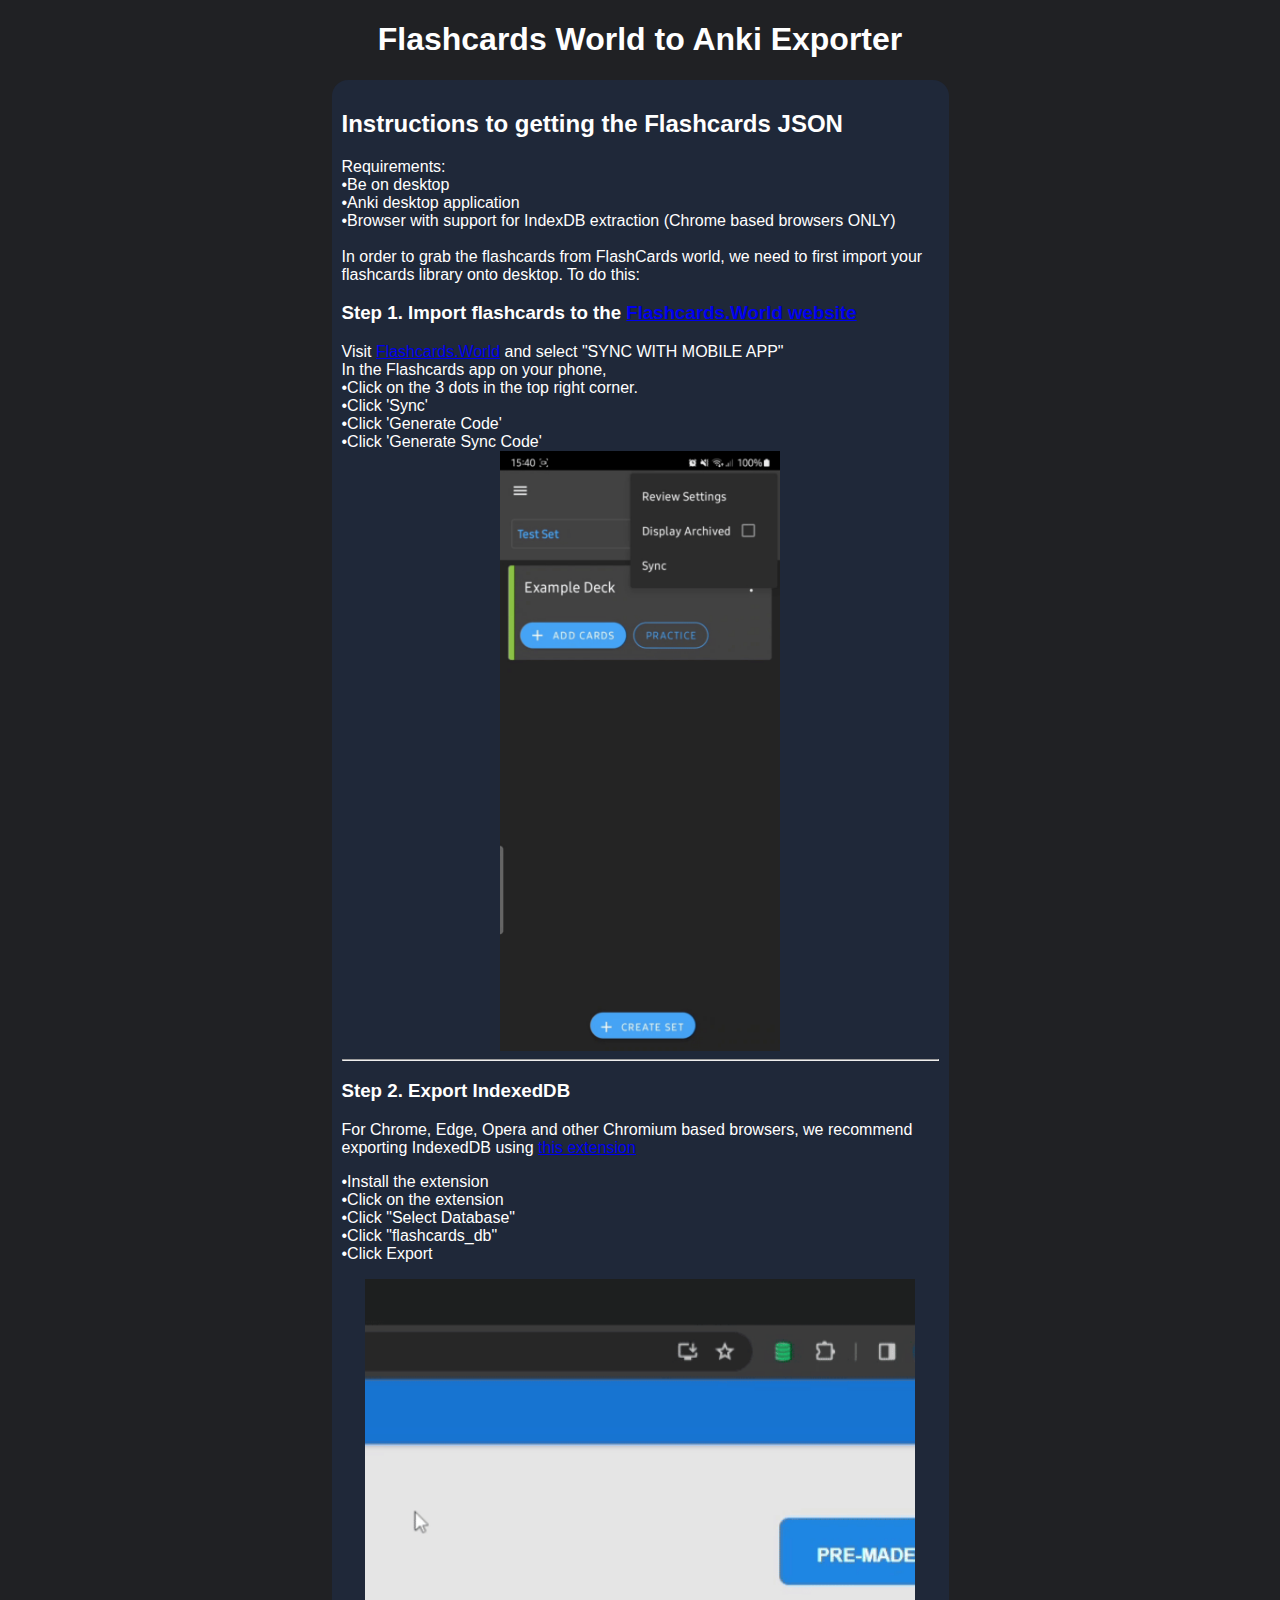
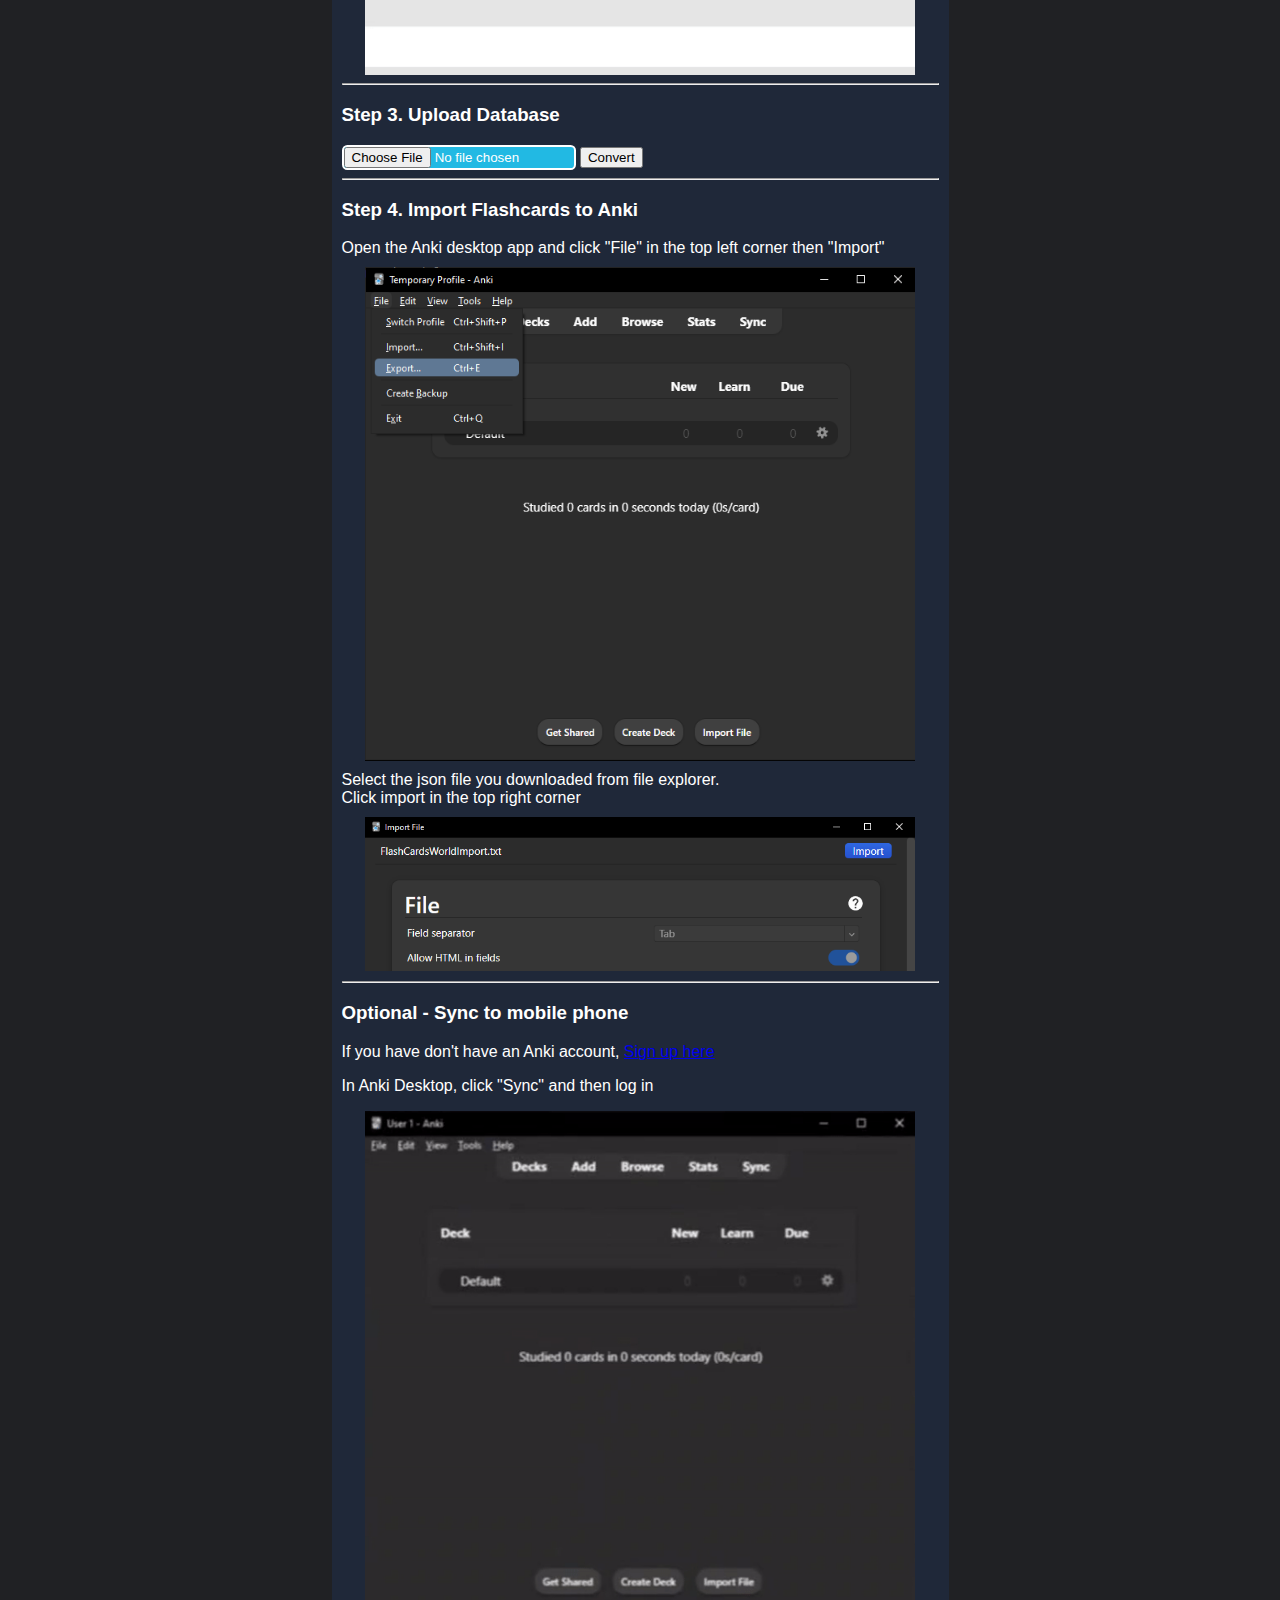
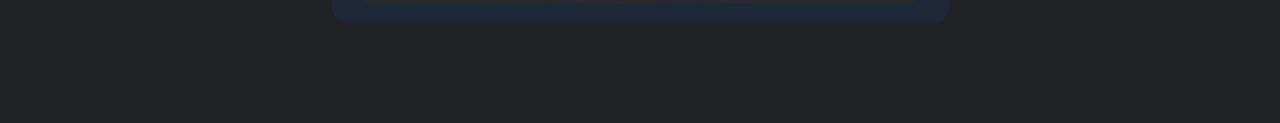
==== index.html @ 03513f32 "Update and rename html.html to index.html" ====
<!DOCTYPE html>
<html lang="en">

<head>
    <meta charset="UTF-8" />
    <meta name="viewport" content="width=device-width, initial-scale=1.0" />
    <title>Flashcards World Exporter</title>
    <link rel="stylesheet" href="css.css" />
</head>

<body>
    <h1 id="mainHeader">Flashcards World to Anki Exporter</h1>
    <main id="InstructionsDiv">
        <h2>Instructions to getting the Flashcards JSON</h2>
        Requirements:<br>
        &#x2022;Be on desktop<br>
        &#x2022;Anki desktop application<br>
        &#x2022;Browser with support for IndexDB extraction (Chrome based browsers ONLY)<br><br>

        In order to grab the flashcards from FlashCards world, we need to first import your flashcards library onto
        desktop. To do this:<br>
        <h3>Step 1. Import flashcards to the <a href="https://flashcards.world/mysets/">Flashcards.World website</a>
        </h3>
        Visit <a href="https://flashcards.world/mysets/">Flashcards.World</a> and select "SYNC WITH MOBILE APP"<br>
        In the Flashcards app on your phone, <br>
        &#x2022;Click on the 3 dots in the top right corner.<br>
        &#x2022;Click 'Sync'<br>
        &#x2022;Click 'Generate Code'<br>
        &#x2022;Click 'Generate Sync Code'<br>
        <img id="GenerateSyncCodeGif" src="lib/GenerateSyncCodeOnPhone.gif"
            alt="In the Flashcards app on your phone, click on the 3 dots in the top right corner. Click 'sync', then click 'generate code' and then 'Generate Sync Code' ">

        <hr>

        <h3>Step 2. Export IndexedDB</h3>

        <!-- <h4>Step 2. For Chromium based browsers</h4> -->
        <p>
            For Chrome, Edge, Opera and other Chromium based browsers, we recommend exporting IndexedDB using
            <a href="https://chromewebstore.google.com/detail/kngligbmoipnmljnpphhocajldjplgcj">
                this extension
            </a>
        </p>
        &#x2022;Install the extension<br>
        &#x2022;Click on the extension<br>
        &#x2022;Click "Select Database"<br>
        &#x2022;Click "flashcards_db"<br>
        &#x2022;Click Export<br>
        <p></p>
        <img id="ChromeExportIndexedDBExtensionGif" src="lib/ChromeIndexedDBExporter.gif">

        <!-- <h4>Step 2. For Firefox based browsers</h4>


        <p>
            For Firefox based browsers, no extension exist.<br>
            Therefore, the process is complicated. <a
                href="https://dfahlander.medium.com/export-indexeddb-from-a-web-app-using-devtools-62c55a8996a1">Original
                Instructions</a>
        </p>
        &#x2022;On the flashcards.world browser, open the console by:<br>
        &#x2022;&#x2022;Doing the keyboard combination Ctrl+Shift+K OR right click the page and selecting "Inspect"<br>
        &#x2022;&#x2022;Click "Console" In the top navigation bar of the opened menu<br>
        <input class="ConsoleCommandToBeCopied" type="text" value="script1 = document.createElement('script');" readonly>
        <input class="ConsoleCommandToBeCopied" type="text" value="script1.src = 'https://unpkg.com/dexie@3.2.2';" readonly>
        <input class="ConsoleCommandToBeCopied" type="text" value="document.body.appendChild(script1);" readonly>
        <input class="ConsoleCommandToBeCopied" type="text" value="script2 = document.createElement('script');" readonly>
        <input class="ConsoleCommandToBeCopied" type="text" value="script2.src = 'https://unpkg.com/dexie-export-import@1.0.3';" readonly>
        <input class="ConsoleCommandToBeCopied" type="text" value="document.body.appendChild(script2);" readonly>
        <input class="ConsoleCommandToBeCopied" type="text" value="theDBName = 'flashcards_db';" readonly>
        <input class="ConsoleCommandToBeCopied" type="text" value="theDB = new Dexie(theDBName);" readonly>
        <input class="ConsoleCommandToBeCopied" type="text" value="let {verno, tables} = await theDB.open();" readonly>
        <input class="ConsoleCommandToBeCopied" type="text" value="theDB.close();" readonly>
        <input class="ConsoleCommandToBeCopied" type="text" value="theDB = new Dexie(theDBName);" readonly>
        <input class="ConsoleCommandToBeCopied" type="text" value='theDB.version(verno).stores(tables.reduce((p,c) => {p[c.name] = c.schema.primKey.keyPath || ""; return p;}, {}));' readonly>
        <input class="ConsoleCommandToBeCopied" type="text" value="theBlob = await theDB.export();" readonly>
        <input class="ConsoleCommandToBeCopied" type="text" value='document.body.innerHTML = ` <a href="${URL.createObjectURL(theBlob)}">Right-click to download database export</a>`;' readonly> -->


        <hr>

        <h3>Step 3. Upload Database</h3>

        <div id="UploadJSONContainer">
            <input type="file" name="Upload JSON File" id="JSONFile" accept="application/json" />
            <button id="ConvertButton">Convert</button>
        </div>
        <span id="convertFeedbackSpan"></span>

        <hr>

        <h3>Step 4. Import Flashcards to Anki</h3>
        Open the Anki desktop app and click "File" in the top left corner then "Import"
        <img id="AnkiAppImportImage" src="lib/AnkiAppImportImage.PNG">
        Select the json file you downloaded from file explorer.<br>
        Click import in the top right corner
        <img id="AnkiAppFinalImportButtonImage" src="lib/AnkiAppFinalImportButton.PNG">

        <hr>

        <h3>Optional - Sync to mobile phone</h3>
        <p>If you have don't have an Anki account, <a href="https://ankiweb.net/account/signup">Sign up here</a></p>
        <p>In Anki Desktop, click "Sync" and then log in</p>
        <img id="AnkiSyncAddAccountGif" src="lib/AnkiSyncAddAccountGif.gif" alt="">
    </main>


    <script src="jquery.js"></script>
    <script src="JSONHandler.js"></script>
    <script src="Javascript.js"></script>
</body>

</html>
---- css.css ----
body {
    font-family: BentonSans, sans-serif;
    background-color: rgb(32,33,36);
    color: #ffffff;
    min-width: 376px;
    margin: 0px;
    scrollbar-width: none;
    -ms-overflow-style: none;
}
body::-webkit-scrollbar {
    display: none;
}

#mainHeader {
    text-align: center;
}

#InstructionsDiv {
    width: 80%;
    padding: 10px;
    border-radius: 1em;
    margin: 0 auto;
    margin-bottom: 100px;
    background-color: #1f2839;
    max-width: 597px;
}

#GenerateSyncCodeGif {
    display: block;
    margin: 0 auto;
    height: 600px;
    align-items: center;
}

.ConsoleCommandToBeCopied {
    display: block;
    width: 500px;
}

#ChromeExportIndexedDBExtensionGif {
    display: block;
    margin: 0 auto;
    width: 550px;
    align-items: center;
}

#JSONFile {
    background-color: #22b9e3;
    border: 2px solid #ffffff;
    border-radius: 0.4em;
    text-align: center;
    width: 230px;
}

#UploadJSONContainer {
    display: block;
}

#convertFeedbackSpan {
    color: rgb(255, 65, 65);
}

#AnkiAppImportImage {
    display: block;
    margin: 10px auto;
    width: 550px;
    align-items: center;
}

#AnkiAppFinalImportButtonImage {
    display: block;
    margin: 10px auto;
    width: 550px;
    align-items: center;
}

#AnkiSyncAddAccountGif {
    display: block;
    margin: 10px auto;
    width: 550px;
    align-items: center;
}
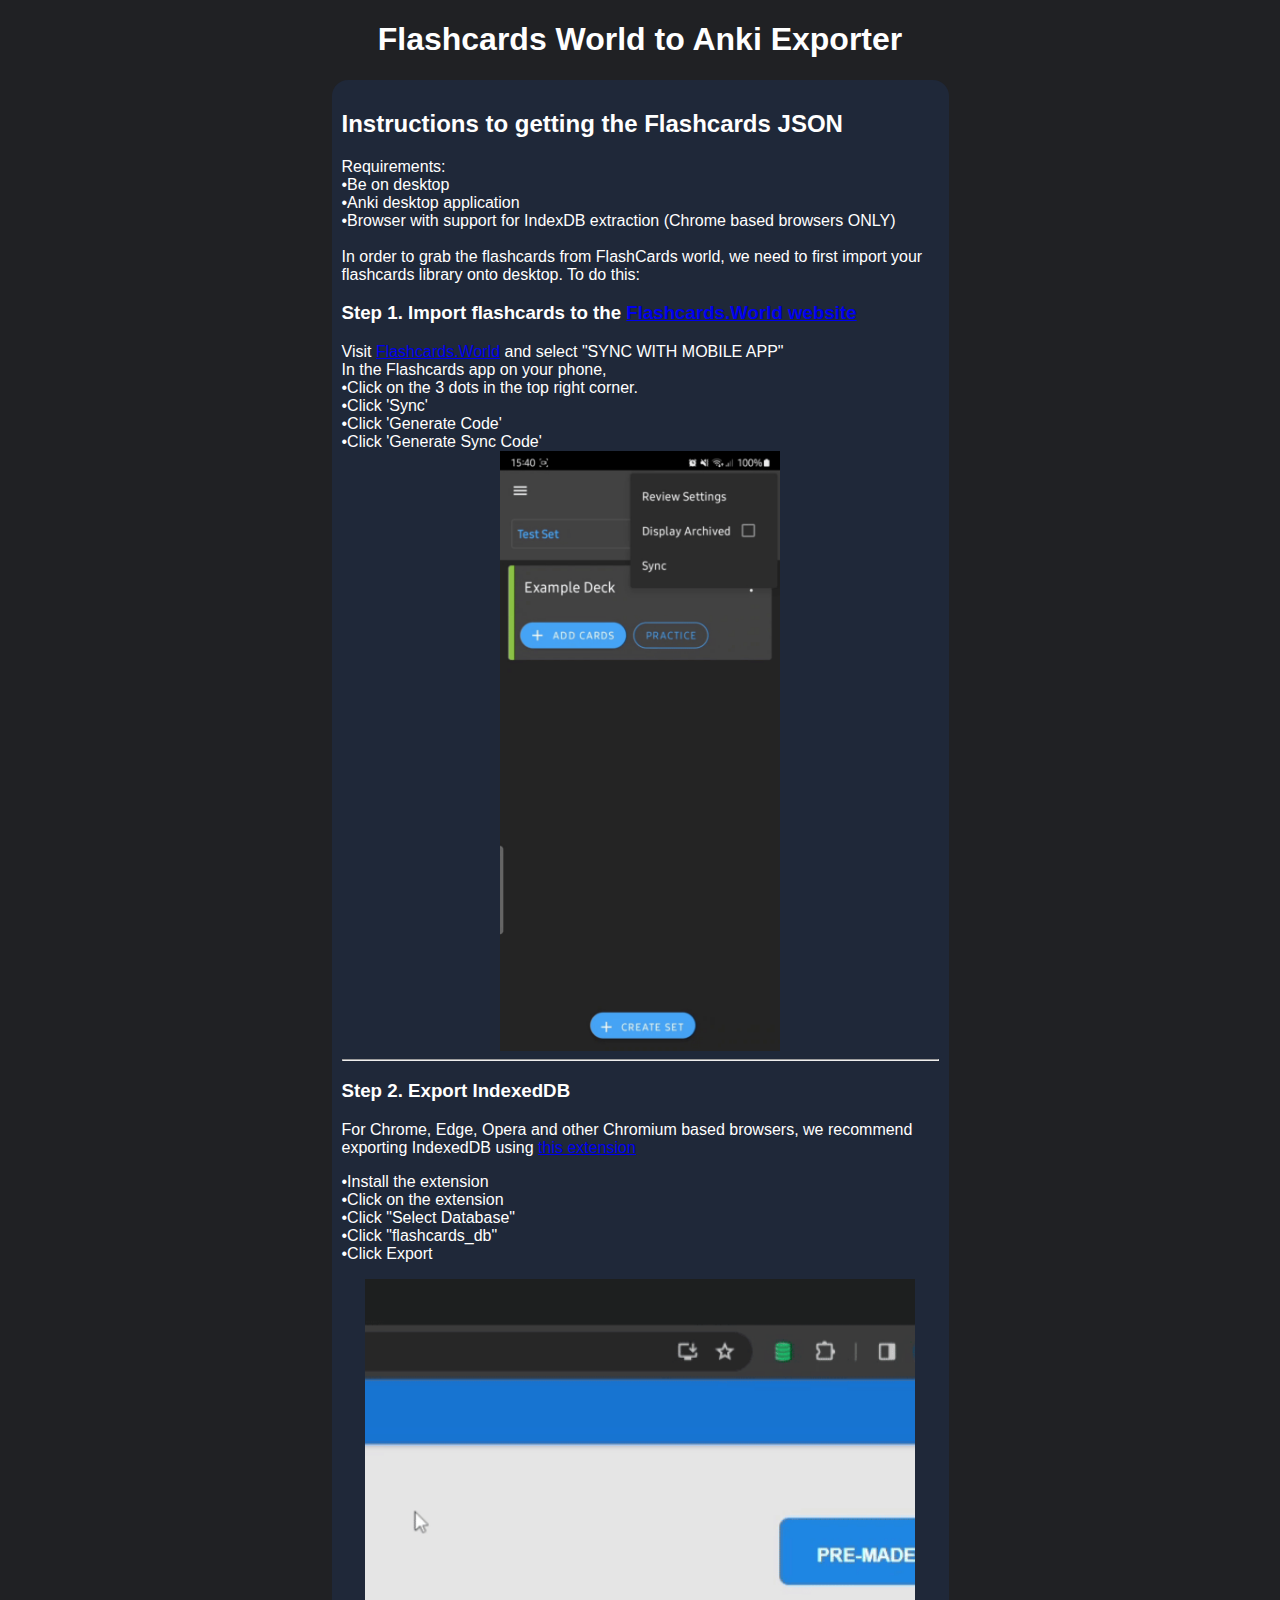
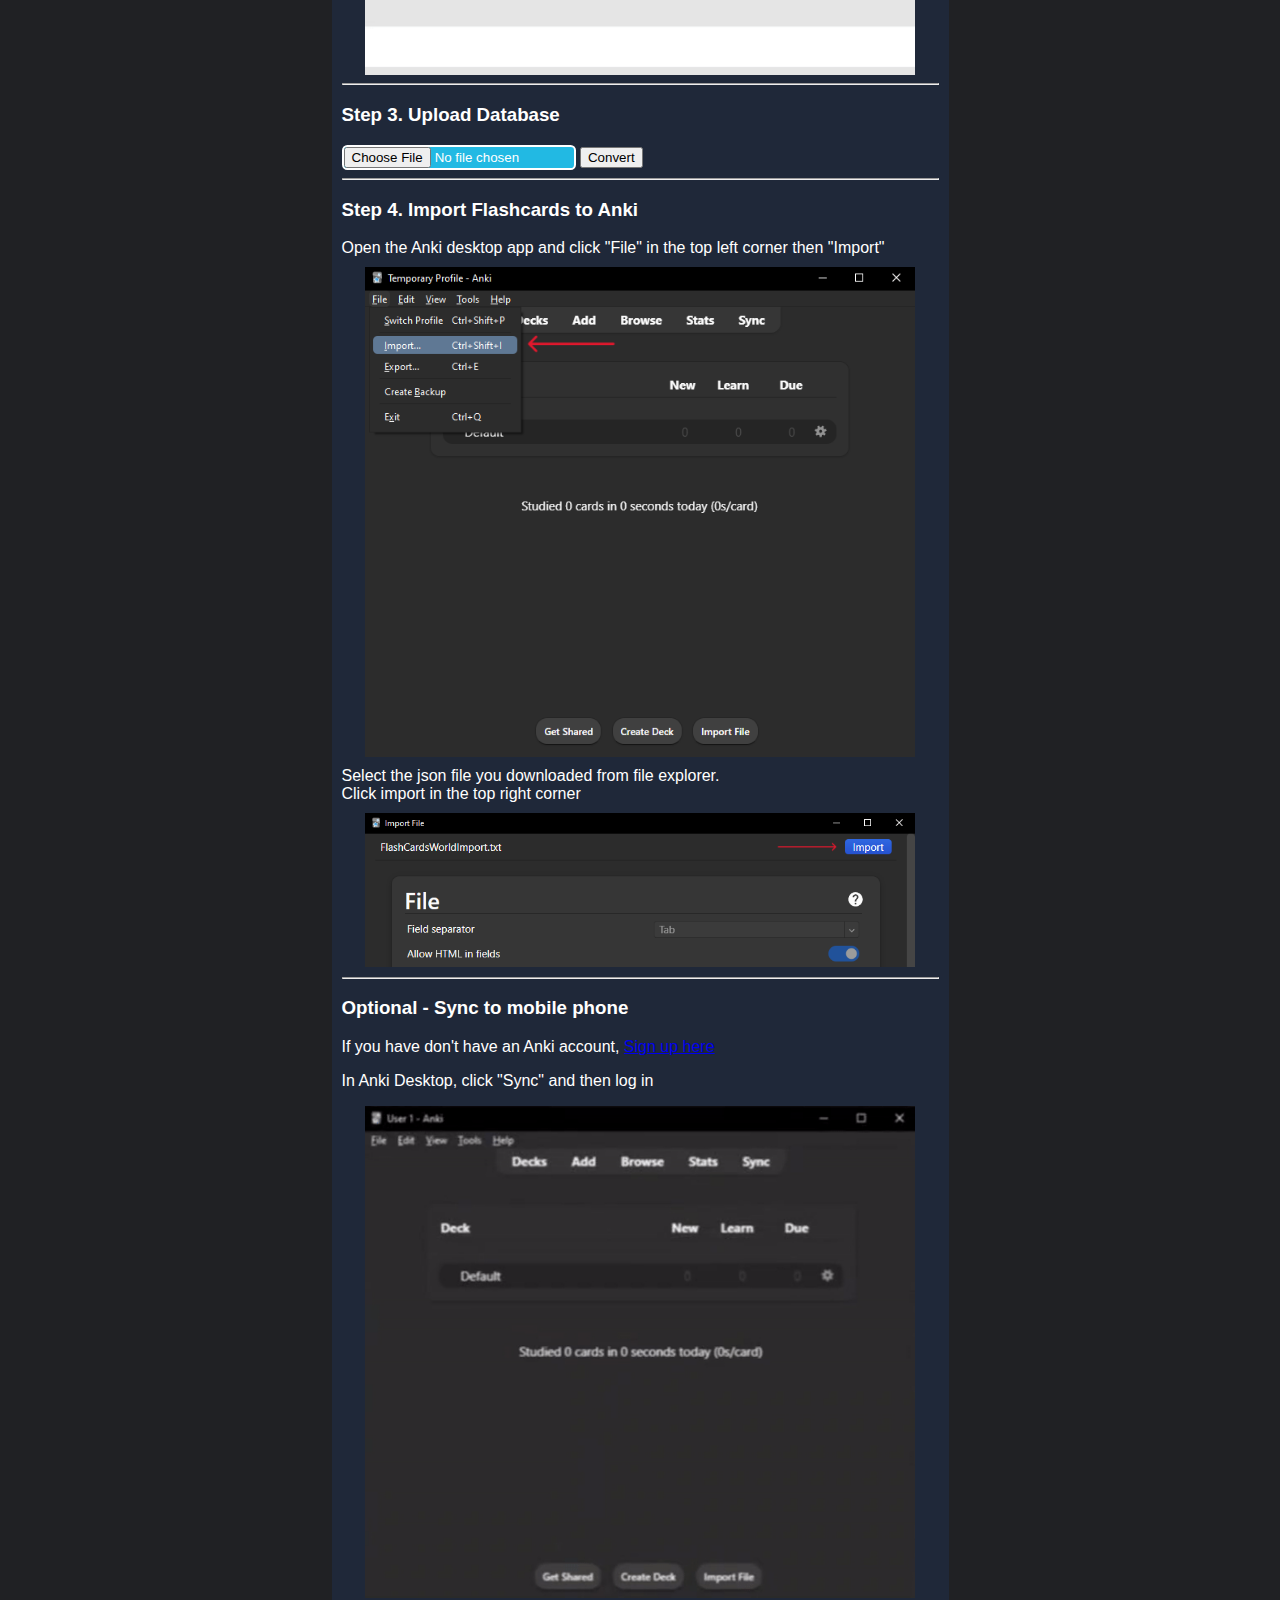
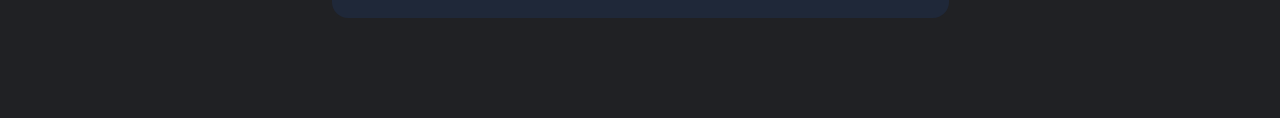
==== commit b79cb97e: "v0.1.1" ====
--- a/index.html
+++ b/index.html
@@ -4,6 +4,7 @@
 <head>
     <meta charset="UTF-8" />
     <meta name="viewport" content="width=device-width, initial-scale=1.0" />
+    <meta name="google-site-verification" content="agrQ9dIW2IbFZfmnE1eSSz74bgLgNhQ2-eat7HYI1Nw" />
     <title>Flashcards World Exporter</title>
     <link rel="stylesheet" href="css.css" />
 </head>
@@ -110,4 +111,4 @@
     <script src="Javascript.js"></script>
 </body>
 
-</html>
+</html>